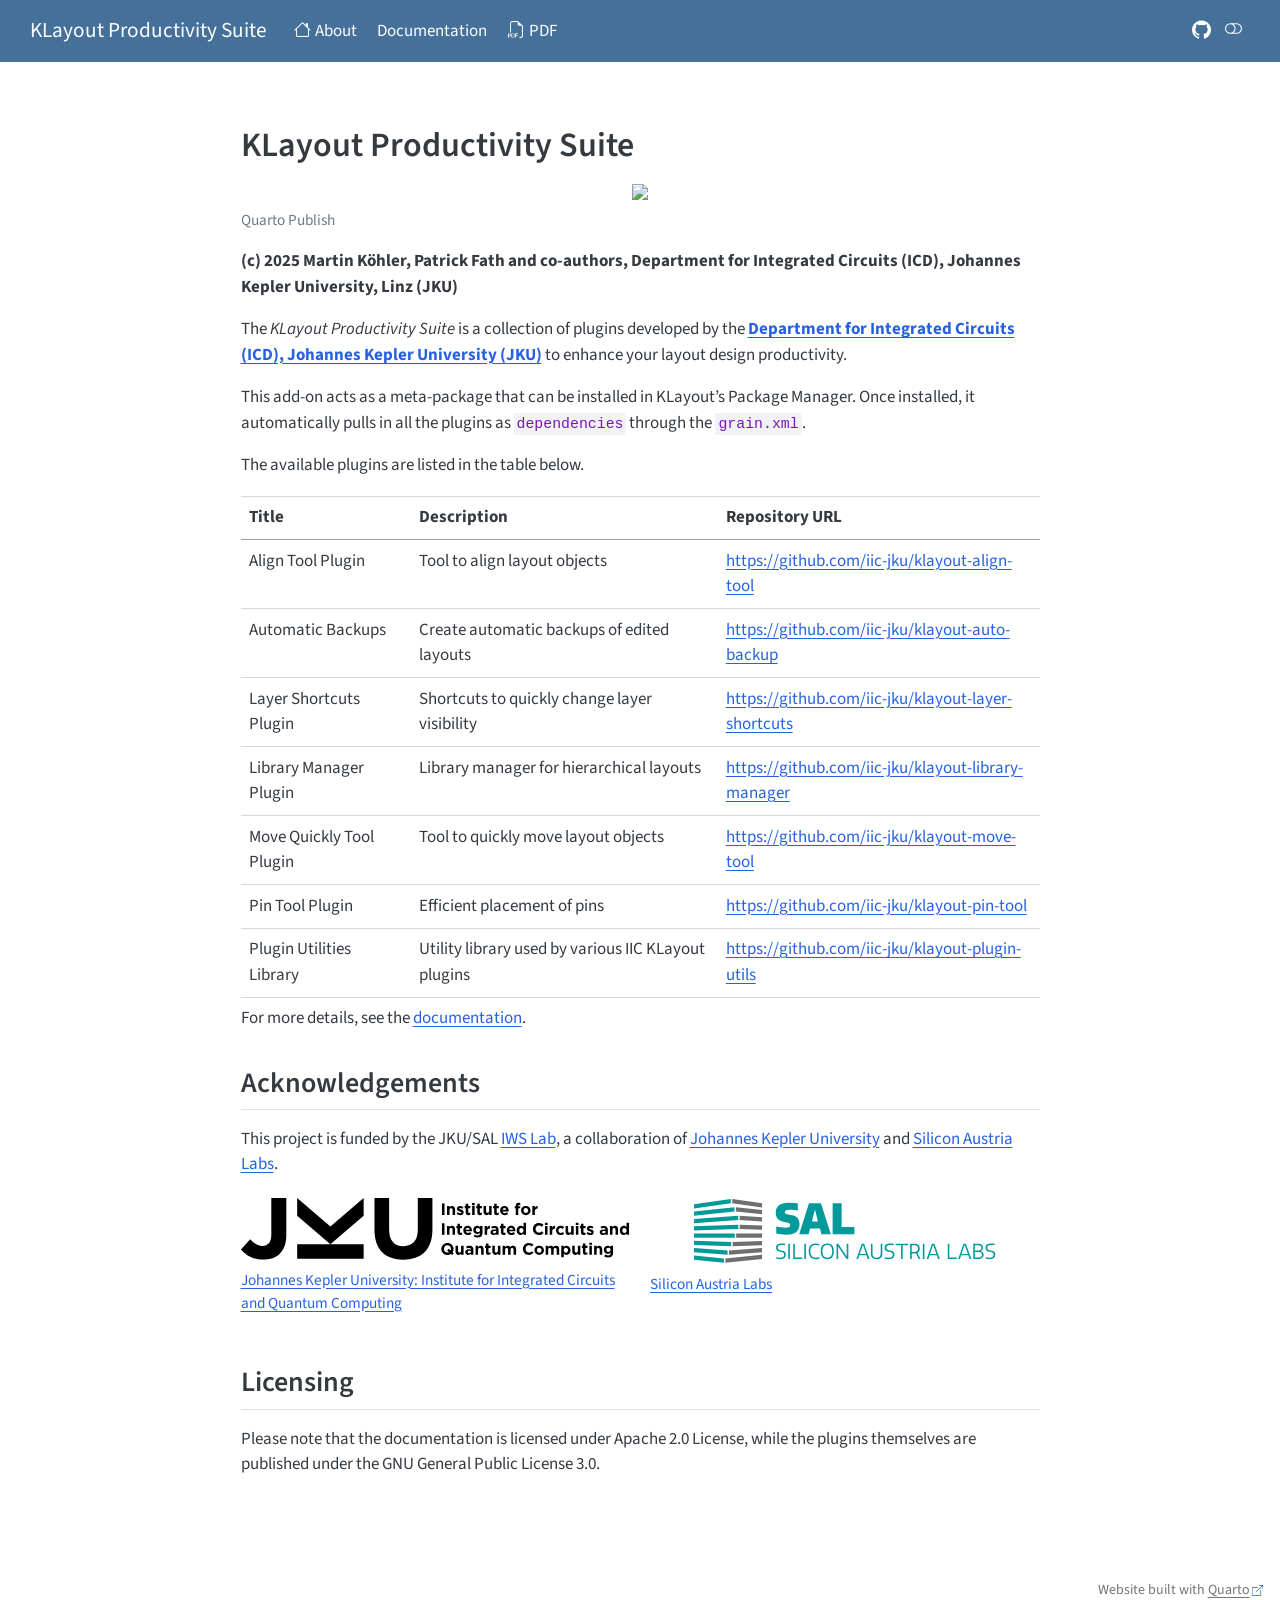
==== index.html @ d4c1cfc0 "Built site for gh-pages" ====
<!DOCTYPE html>
<html xmlns="http://www.w3.org/1999/xhtml" lang="en-US" xml:lang="en-US"><head>

<meta charset="utf-8">
<meta name="generator" content="quarto-1.8.26">

<meta name="viewport" content="width=device-width, initial-scale=1.0, user-scalable=yes">


<title>About – KLayout Productivity Suite</title>
<style>
code{white-space: pre-wrap;}
span.smallcaps{font-variant: small-caps;}
div.columns{display: flex; gap: min(4vw, 1.5em);}
div.column{flex: auto; overflow-x: auto;}
div.hanging-indent{margin-left: 1.5em; text-indent: -1.5em;}
ul.task-list{list-style: none;}
ul.task-list li input[type="checkbox"] {
  width: 0.8em;
  margin: 0 0.8em 0.2em -1em; /* quarto-specific, see https://github.com/quarto-dev/quarto-cli/issues/4556 */ 
  vertical-align: middle;
}
</style>


<script src="site_libs/quarto-nav/quarto-nav.js"></script>
<script src="site_libs/quarto-nav/headroom.min.js"></script>
<script src="site_libs/clipboard/clipboard.min.js"></script>
<script src="site_libs/quarto-search/autocomplete.umd.js"></script>
<script src="site_libs/quarto-search/fuse.min.js"></script>
<script src="site_libs/quarto-search/quarto-search.js"></script>
<meta name="quarto:offset" content="./">
<script src="site_libs/quarto-html/quarto.js" type="module"></script>
<script src="site_libs/quarto-html/tabsets/tabsets.js" type="module"></script>
<script src="site_libs/quarto-html/axe/axe-check.js" type="module"></script>
<script src="site_libs/quarto-html/popper.min.js"></script>
<script src="site_libs/quarto-html/tippy.umd.min.js"></script>
<script src="site_libs/quarto-html/anchor.min.js"></script>
<link href="site_libs/quarto-html/tippy.css" rel="stylesheet">
<link href="site_libs/quarto-html/quarto-syntax-highlighting-587c61ba64f3a5504c4d52d930310e48.css" rel="stylesheet" class="quarto-color-scheme" id="quarto-text-highlighting-styles">
<link href="site_libs/quarto-html/quarto-syntax-highlighting-dark-b758ccaa5987ceb1b75504551e579abf.css" rel="stylesheet" class="quarto-color-scheme quarto-color-alternate" id="quarto-text-highlighting-styles">
<link href="site_libs/quarto-html/quarto-syntax-highlighting-587c61ba64f3a5504c4d52d930310e48.css" rel="stylesheet" class="quarto-color-scheme-extra" id="quarto-text-highlighting-styles">
<script src="site_libs/bootstrap/bootstrap.min.js"></script>
<link href="site_libs/bootstrap/bootstrap-icons.css" rel="stylesheet">
<link href="site_libs/bootstrap/bootstrap-b66d9f3da4d84aca26cc7cc1c94b0445.min.css" rel="stylesheet" append-hash="true" class="quarto-color-scheme" id="quarto-bootstrap" data-mode="light">
<link href="site_libs/bootstrap/bootstrap-dark-d3daa1d1ef55350d6f5c3e6cec97cbbd.min.css" rel="stylesheet" append-hash="true" class="quarto-color-scheme quarto-color-alternate" id="quarto-bootstrap" data-mode="dark">
<link href="site_libs/bootstrap/bootstrap-b66d9f3da4d84aca26cc7cc1c94b0445.min.css" rel="stylesheet" append-hash="true" class="quarto-color-scheme-extra" id="quarto-bootstrap" data-mode="light">
<script id="quarto-search-options" type="application/json">{
  "location": "navbar",
  "copy-button": false,
  "collapse-after": 3,
  "panel-placement": "end",
  "type": "overlay",
  "limit": 50,
  "keyboard-shortcut": [
    "f",
    "/",
    "s"
  ],
  "show-item-context": false,
  "language": {
    "search-no-results-text": "No results",
    "search-matching-documents-text": "matching documents",
    "search-copy-link-title": "Copy link to search",
    "search-hide-matches-text": "Hide additional matches",
    "search-more-match-text": "more match in this document",
    "search-more-matches-text": "more matches in this document",
    "search-clear-button-title": "Clear",
    "search-text-placeholder": "",
    "search-detached-cancel-button-title": "Cancel",
    "search-submit-button-title": "Submit",
    "search-label": "Search"
  }
}</script>


</head>

<body class="nav-fixed fullcontent quarto-light"><script id="quarto-html-before-body" type="application/javascript">
    const toggleBodyColorMode = (bsSheetEl) => {
      const mode = bsSheetEl.getAttribute("data-mode");
      const bodyEl = window.document.querySelector("body");
      if (mode === "dark") {
        bodyEl.classList.add("quarto-dark");
        bodyEl.classList.remove("quarto-light");
      } else {
        bodyEl.classList.add("quarto-light");
        bodyEl.classList.remove("quarto-dark");
      }
    }
    const toggleBodyColorPrimary = () => {
      const bsSheetEl = window.document.querySelector("link#quarto-bootstrap:not([rel=disabled-stylesheet])");
      if (bsSheetEl) {
        toggleBodyColorMode(bsSheetEl);
      }
    }
    const setColorSchemeToggle = (alternate) => {
      const toggles = window.document.querySelectorAll('.quarto-color-scheme-toggle');
      for (let i=0; i < toggles.length; i++) {
        const toggle = toggles[i];
        if (toggle) {
          if (alternate) {
            toggle.classList.add("alternate");
          } else {
            toggle.classList.remove("alternate");
          }
        }
      }
    };
    const toggleColorMode = (alternate) => {
      // Switch the stylesheets
      const primaryStylesheets = window.document.querySelectorAll('link.quarto-color-scheme:not(.quarto-color-alternate)');
      const alternateStylesheets = window.document.querySelectorAll('link.quarto-color-scheme.quarto-color-alternate');
      manageTransitions('#quarto-margin-sidebar .nav-link', false);
      if (alternate) {
        // note: dark is layered on light, we don't disable primary!
        enableStylesheet(alternateStylesheets);
        for (const sheetNode of alternateStylesheets) {
          if (sheetNode.id === "quarto-bootstrap") {
            toggleBodyColorMode(sheetNode);
          }
        }
      } else {
        disableStylesheet(alternateStylesheets);
        enableStylesheet(primaryStylesheets)
        toggleBodyColorPrimary();
      }
      manageTransitions('#quarto-margin-sidebar .nav-link', true);
      // Switch the toggles
      setColorSchemeToggle(alternate)
      // Hack to workaround the fact that safari doesn't
      // properly recolor the scrollbar when toggling (#1455)
      if (navigator.userAgent.indexOf('Safari') > 0 && navigator.userAgent.indexOf('Chrome') == -1) {
        manageTransitions("body", false);
        window.scrollTo(0, 1);
        setTimeout(() => {
          window.scrollTo(0, 0);
          manageTransitions("body", true);
        }, 40);
      }
    }
    const disableStylesheet = (stylesheets) => {
      for (let i=0; i < stylesheets.length; i++) {
        const stylesheet = stylesheets[i];
        stylesheet.rel = 'disabled-stylesheet';
      }
    }
    const enableStylesheet = (stylesheets) => {
      for (let i=0; i < stylesheets.length; i++) {
        const stylesheet = stylesheets[i];
        if(stylesheet.rel !== 'stylesheet') { // for Chrome, which will still FOUC without this check
          stylesheet.rel = 'stylesheet';
        }
      }
    }
    const manageTransitions = (selector, allowTransitions) => {
      const els = window.document.querySelectorAll(selector);
      for (let i=0; i < els.length; i++) {
        const el = els[i];
        if (allowTransitions) {
          el.classList.remove('notransition');
        } else {
          el.classList.add('notransition');
        }
      }
    }
    const isFileUrl = () => {
      return window.location.protocol === 'file:';
    }
    const hasAlternateSentinel = () => {
      let styleSentinel = getColorSchemeSentinel();
      if (styleSentinel !== null) {
        return styleSentinel === "alternate";
      } else {
        return false;
      }
    }
    const setStyleSentinel = (alternate) => {
      const value = alternate ? "alternate" : "default";
      if (!isFileUrl()) {
        window.localStorage.setItem("quarto-color-scheme", value);
      } else {
        localAlternateSentinel = value;
      }
    }
    const getColorSchemeSentinel = () => {
      if (!isFileUrl()) {
        const storageValue = window.localStorage.getItem("quarto-color-scheme");
        return storageValue != null ? storageValue : localAlternateSentinel;
      } else {
        return localAlternateSentinel;
      }
    }
    const toggleGiscusIfUsed = (isAlternate, darkModeDefault) => {
      const baseTheme = document.querySelector('#giscus-base-theme')?.value ?? 'light';
      const alternateTheme = document.querySelector('#giscus-alt-theme')?.value ?? 'dark';
      let newTheme = '';
      if(authorPrefersDark) {
        newTheme = isAlternate ? baseTheme : alternateTheme;
      } else {
        newTheme = isAlternate ? alternateTheme : baseTheme;
      }
      const changeGiscusTheme = () => {
        // From: https://github.com/giscus/giscus/issues/336
        const sendMessage = (message) => {
          const iframe = document.querySelector('iframe.giscus-frame');
          if (!iframe) return;
          iframe.contentWindow.postMessage({ giscus: message }, 'https://giscus.app');
        }
        sendMessage({
          setConfig: {
            theme: newTheme
          }
        });
      }
      const isGiscussLoaded = window.document.querySelector('iframe.giscus-frame') !== null;
      if (isGiscussLoaded) {
        changeGiscusTheme();
      }
    };
    const authorPrefersDark = false;
    const darkModeDefault = authorPrefersDark;
      document.querySelector('link#quarto-text-highlighting-styles.quarto-color-scheme-extra').rel = 'disabled-stylesheet';
      document.querySelector('link#quarto-bootstrap.quarto-color-scheme-extra').rel = 'disabled-stylesheet';
    let localAlternateSentinel = darkModeDefault ? 'alternate' : 'default';
    // Dark / light mode switch
    window.quartoToggleColorScheme = () => {
      // Read the current dark / light value
      let toAlternate = !hasAlternateSentinel();
      toggleColorMode(toAlternate);
      setStyleSentinel(toAlternate);
      toggleGiscusIfUsed(toAlternate, darkModeDefault);
      window.dispatchEvent(new Event('resize'));
    };
    // Switch to dark mode if need be
    if (hasAlternateSentinel()) {
      toggleColorMode(true);
    } else {
      toggleColorMode(false);
    }
  </script>

<div id="quarto-search-results"></div>
  <header id="quarto-header" class="headroom fixed-top">
    <nav class="navbar navbar-expand-lg " data-bs-theme="dark">
      <div class="navbar-container container-fluid">
      <div class="navbar-brand-container mx-auto">
    <a class="navbar-brand" href="./index.html">
    <span class="navbar-title">KLayout Productivity Suite</span>
    </a>
  </div>
            <div id="quarto-search" class="" title="Search"></div>
          <button class="navbar-toggler" type="button" data-bs-toggle="collapse" data-bs-target="#navbarCollapse" aria-controls="navbarCollapse" role="menu" aria-expanded="false" aria-label="Toggle navigation" onclick="if (window.quartoToggleHeadroom) { window.quartoToggleHeadroom(); }">
  <span class="navbar-toggler-icon"></span>
</button>
          <div class="collapse navbar-collapse" id="navbarCollapse">
            <ul class="navbar-nav navbar-nav-scroll me-auto">
  <li class="nav-item">
    <a class="nav-link active" href="./index.html" aria-current="page"> <i class="bi bi-house" role="img">
</i> 
<span class="menu-text">About</span></a>
  </li>  
  <li class="nav-item">
    <a class="nav-link" href="./doc/doc.html"> 
<span class="menu-text">Documentation</span></a>
  </li>  
  <li class="nav-item">
    <a class="nav-link" href="./doc/doc.pdf"> <i class="bi bi-filetype-pdf" role="img">
</i> 
<span class="menu-text">PDF</span></a>
  </li>  
</ul>
            <ul class="navbar-nav navbar-nav-scroll ms-auto">
  <li class="nav-item compact">
    <a class="nav-link" href="https://github.com/iic-jku/klayout-productivity-suite" target="_blank"> <i class="bi bi-github" role="img">
</i> 
<span class="menu-text"></span></a>
  </li>  
</ul>
          </div> <!-- /navcollapse -->
            <div class="quarto-navbar-tools">
  <a href="" class="quarto-color-scheme-toggle quarto-navigation-tool  px-1" onclick="window.quartoToggleColorScheme(); return false;" title="Toggle dark mode"><i class="bi"></i></a>
</div>
      </div> <!-- /container-fluid -->
    </nav>
</header>
<!-- content -->
<div id="quarto-content" class="quarto-container page-columns page-rows-contents page-layout-article page-navbar">
<!-- sidebar -->
<!-- margin-sidebar -->
    
<!-- main -->
<main class="content" id="quarto-document-content"><header id="title-block-header" class="quarto-title-block"></header>





<section id="klayout-productivity-suite" class="level1">
<h1>KLayout Productivity Suite</h1>
<div class="quarto-figure quarto-figure-center">
<figure class="figure">
<p><a href="https://github.com/iic-jku/klayout-productivity-suite/actions/workflows/publish-quarto-github-pages.yml"><img src="https://github.com/iic-jku/klayout-productivity-suite/actions/workflows/publish-quarto-github-pages.yml/badge.svg?branch=main" class="img-fluid figure-img"></a></p>
<figcaption>Quarto Publish</figcaption>
</figure>
</div>
<p><strong>(c) 2025 Martin Köhler, Patrick Fath and co-authors, Department for Integrated Circuits (ICD), Johannes Kepler University, Linz (JKU)</strong></p>
<p>The <em>KLayout Productivity Suite</em> is a collection of plugins developed by the <a href="https://iic.jku.at"><strong>Department for Integrated Circuits (ICD), Johannes Kepler University (JKU)</strong></a> to enhance your layout design productivity.</p>
<p>This add-on acts as a meta-package that can be installed in KLayout’s Package Manager. Once installed, it automatically pulls in all the plugins as <code>dependencies</code> through the <code>grain.xml</code>.</p>
<p>The available plugins are listed in the table below.</p>
<!--
| Title | Description | Repository URL | Issue tracking |
|---|---|---|---|
| Align Tool Plugin | Tool to align layout objects | <https://github.com/iic-jku/klayout-align-tool> | [![GitHub issues](https://img.shields.io/badge/issue_tracking-github-blue.svg)](https://github.com/iic-jku/klayout-align-tool/issues) |
| Automatic Backups | Create automatic backups of edited layouts | <https://github.com/iic-jku/klayout-auto-backup> | [![GitHub issues](https://img.shields.io/badge/issue_tracking-github-blue.svg)](https://github.com/iic-jku/klayout-auto-backup/issues) |
| Layer Shortcuts Plugin | Shortcuts to quickly change layer visibility | <https://github.com/iic-jku/klayout-layer-shortcuts> | [![GitHub issues](https://img.shields.io/badge/issue_tracking-github-blue.svg)](https://github.com/iic-jku/klayout-layer-shortcuts/issues) |
| Library Manager Plugin | Library manager for hierarchical layouts | <https://github.com/iic-jku/klayout-library-manager> | [![GitHub issues](https://img.shields.io/badge/issue_tracking-github-blue.svg)](https://github.com/iic-jku/klayout-library-manager/issues) |
| Move Quickly Tool Plugin | Tool to quickly move layout objects | <https://github.com/iic-jku/klayout-move-tool> | [![GitHub issues](https://img.shields.io/badge/issue_tracking-github-blue.svg)](https://github.com/iic-jku/klayout-move-tool/issues) |
| Pin Tool Plugin | Efficient placement of pins | <https://github.com/iic-jku/klayout-pin-tool> | [![GitHub issues](https://img.shields.io/badge/issue_tracking-github-blue.svg)](https://github.com/iic-jku/klayout-pin-tool/issues) |
| Plugin Utilities Library | Utility library used by various IIC KLayout plugins | <https://github.com/iic-jku/klayout-plugin-utils> | [![GitHub issues](https://img.shields.io/badge/issue_tracking-github-blue.svg)](https://github.com/iic-jku/klayout-plugin-utils/issues) |

-->
<table class="caption-top table">
<thead>
<tr class="header">
<th>Title</th>
<th>Description</th>
<th>Repository URL</th>
</tr>
</thead>
<tbody>
<tr class="odd">
<td>Align Tool Plugin</td>
<td>Tool to align layout objects</td>
<td><a href="https://github.com/iic-jku/klayout-align-tool" class="uri">https://github.com/iic-jku/klayout-align-tool</a></td>
</tr>
<tr class="even">
<td>Automatic Backups</td>
<td>Create automatic backups of edited layouts</td>
<td><a href="https://github.com/iic-jku/klayout-auto-backup" class="uri">https://github.com/iic-jku/klayout-auto-backup</a></td>
</tr>
<tr class="odd">
<td>Layer Shortcuts Plugin</td>
<td>Shortcuts to quickly change layer visibility</td>
<td><a href="https://github.com/iic-jku/klayout-layer-shortcuts" class="uri">https://github.com/iic-jku/klayout-layer-shortcuts</a></td>
</tr>
<tr class="even">
<td>Library Manager Plugin</td>
<td>Library manager for hierarchical layouts</td>
<td><a href="https://github.com/iic-jku/klayout-library-manager" class="uri">https://github.com/iic-jku/klayout-library-manager</a></td>
</tr>
<tr class="odd">
<td>Move Quickly Tool Plugin</td>
<td>Tool to quickly move layout objects</td>
<td><a href="https://github.com/iic-jku/klayout-move-tool" class="uri">https://github.com/iic-jku/klayout-move-tool</a></td>
</tr>
<tr class="even">
<td>Pin Tool Plugin</td>
<td>Efficient placement of pins</td>
<td><a href="https://github.com/iic-jku/klayout-pin-tool" class="uri">https://github.com/iic-jku/klayout-pin-tool</a></td>
</tr>
<tr class="odd">
<td>Plugin Utilities Library</td>
<td>Utility library used by various IIC KLayout plugins</td>
<td><a href="https://github.com/iic-jku/klayout-plugin-utils" class="uri">https://github.com/iic-jku/klayout-plugin-utils</a></td>
</tr>
</tbody>
</table>
<p>For more details, see the <a href="https://iic-jku.github.io/klayout-productivity-suite/doc/doc.html">documentation</a>.</p>
<section id="acknowledgements" class="level2">
<h2 class="anchored" data-anchor-id="acknowledgements">Acknowledgements</h2>
<p>This project is funded by the JKU/SAL <a href="https://research.jku.at/de/projects/jku-lit-sal-intelligent-wireless-systems-lab-iws-lab/">IWS Lab</a>, a collaboration of <a href="https://jku.at">Johannes Kepler University</a> and <a href="https://silicon-austria-labs.com">Silicon Austria Labs</a>.</p>
<div class="quarto-layout-panel" data-layout-ncol="2" data-layout-nrow="1">
<div class="quarto-layout-row">
<div class="quarto-layout-cell" style="flex-basis: 50.0%;justify-content: flex-start;">
<div class="quarto-figure quarto-figure-center">
<figure class="figure">
<p><img src="figures/funding/iic-jku.svg" class="img-fluid figure-img"></p>
<figcaption><a href="https://iic.jku.at">Johannes Kepler University: Institute for Integrated Circuits and Quantum Computing</a></figcaption>
</figure>
</div>
</div>
<div class="quarto-layout-cell" style="flex-basis: 50.0%;justify-content: flex-start;">
<div class="quarto-figure quarto-figure-center">
<figure class="figure">
<p><img src="figures/funding/silicon-austria-labs-logo.svg" class="img-fluid figure-img"></p>
<figcaption><a href="https://silicon-austria-labs.com">Silicon Austria Labs</a></figcaption>
</figure>
</div>
</div>
</div>
</div>
</section>
<section id="licensing" class="level2">
<h2 class="anchored" data-anchor-id="licensing">Licensing</h2>
<p>Please note that the documentation is licensed under Apache 2.0 License, while the plugins themselves are published under the GNU General Public License 3.0.</p>


</section>
</section>

</main> <!-- /main -->
<script id="quarto-html-after-body" type="application/javascript">
  window.document.addEventListener("DOMContentLoaded", function (event) {
    // Ensure there is a toggle, if there isn't float one in the top right
    if (window.document.querySelector('.quarto-color-scheme-toggle') === null) {
      const a = window.document.createElement('a');
      a.classList.add('top-right');
      a.classList.add('quarto-color-scheme-toggle');
      a.href = "";
      a.onclick = function() { try { window.quartoToggleColorScheme(); } catch {} return false; };
      const i = window.document.createElement("i");
      i.classList.add('bi');
      a.appendChild(i);
      window.document.body.appendChild(a);
    }
    setColorSchemeToggle(hasAlternateSentinel())
    const icon = "";
    const anchorJS = new window.AnchorJS();
    anchorJS.options = {
      placement: 'right',
      icon: icon
    };
    anchorJS.add('.anchored');
    const isCodeAnnotation = (el) => {
      for (const clz of el.classList) {
        if (clz.startsWith('code-annotation-')) {                     
          return true;
        }
      }
      return false;
    }
    const onCopySuccess = function(e) {
      // button target
      const button = e.trigger;
      // don't keep focus
      button.blur();
      // flash "checked"
      button.classList.add('code-copy-button-checked');
      var currentTitle = button.getAttribute("title");
      button.setAttribute("title", "Copied!");
      let tooltip;
      if (window.bootstrap) {
        button.setAttribute("data-bs-toggle", "tooltip");
        button.setAttribute("data-bs-placement", "left");
        button.setAttribute("data-bs-title", "Copied!");
        tooltip = new bootstrap.Tooltip(button, 
          { trigger: "manual", 
            customClass: "code-copy-button-tooltip",
            offset: [0, -8]});
        tooltip.show();    
      }
      setTimeout(function() {
        if (tooltip) {
          tooltip.hide();
          button.removeAttribute("data-bs-title");
          button.removeAttribute("data-bs-toggle");
          button.removeAttribute("data-bs-placement");
        }
        button.setAttribute("title", currentTitle);
        button.classList.remove('code-copy-button-checked');
      }, 1000);
      // clear code selection
      e.clearSelection();
    }
    const getTextToCopy = function(trigger) {
      const outerScaffold = trigger.parentElement.cloneNode(true);
      const codeEl = outerScaffold.querySelector('code');
      for (const childEl of codeEl.children) {
        if (isCodeAnnotation(childEl)) {
          childEl.remove();
        }
      }
      return codeEl.innerText;
    }
    const clipboard = new window.ClipboardJS('.code-copy-button:not([data-in-quarto-modal])', {
      text: getTextToCopy
    });
    clipboard.on('success', onCopySuccess);
    if (window.document.getElementById('quarto-embedded-source-code-modal')) {
      const clipboardModal = new window.ClipboardJS('.code-copy-button[data-in-quarto-modal]', {
        text: getTextToCopy,
        container: window.document.getElementById('quarto-embedded-source-code-modal')
      });
      clipboardModal.on('success', onCopySuccess);
    }
      var localhostRegex = new RegExp(/^(?:http|https):\/\/localhost\:?[0-9]*\//);
      var mailtoRegex = new RegExp(/^mailto:/);
        var filterRegex = new RegExp("https:\/\/iic-jku\.github\.io\/klayout-productivity-suite\/");
      var isInternal = (href) => {
          return filterRegex.test(href) || localhostRegex.test(href) || mailtoRegex.test(href);
      }
      // Inspect non-navigation links and adorn them if external
     var links = window.document.querySelectorAll('a[href]:not(.nav-link):not(.navbar-brand):not(.toc-action):not(.sidebar-link):not(.sidebar-item-toggle):not(.pagination-link):not(.no-external):not([aria-hidden]):not(.dropdown-item):not(.quarto-navigation-tool):not(.about-link)');
      for (var i=0; i<links.length; i++) {
        const link = links[i];
        if (!isInternal(link.href)) {
          // undo the damage that might have been done by quarto-nav.js in the case of
          // links that we want to consider external
          if (link.dataset.originalHref !== undefined) {
            link.href = link.dataset.originalHref;
          }
        }
      }
    function tippyHover(el, contentFn, onTriggerFn, onUntriggerFn) {
      const config = {
        allowHTML: true,
        maxWidth: 500,
        delay: 100,
        arrow: false,
        appendTo: function(el) {
            return el.parentElement;
        },
        interactive: true,
        interactiveBorder: 10,
        theme: 'quarto',
        placement: 'bottom-start',
      };
      if (contentFn) {
        config.content = contentFn;
      }
      if (onTriggerFn) {
        config.onTrigger = onTriggerFn;
      }
      if (onUntriggerFn) {
        config.onUntrigger = onUntriggerFn;
      }
      window.tippy(el, config); 
    }
    const noterefs = window.document.querySelectorAll('a[role="doc-noteref"]');
    for (var i=0; i<noterefs.length; i++) {
      const ref = noterefs[i];
      tippyHover(ref, function() {
        // use id or data attribute instead here
        let href = ref.getAttribute('data-footnote-href') || ref.getAttribute('href');
        try { href = new URL(href).hash; } catch {}
        const id = href.replace(/^#\/?/, "");
        const note = window.document.getElementById(id);
        if (note) {
          return note.innerHTML;
        } else {
          return "";
        }
      });
    }
    const xrefs = window.document.querySelectorAll('a.quarto-xref');
    const processXRef = (id, note) => {
      // Strip column container classes
      const stripColumnClz = (el) => {
        el.classList.remove("page-full", "page-columns");
        if (el.children) {
          for (const child of el.children) {
            stripColumnClz(child);
          }
        }
      }
      stripColumnClz(note)
      if (id === null || id.startsWith('sec-')) {
        // Special case sections, only their first couple elements
        const container = document.createElement("div");
        if (note.children && note.children.length > 2) {
          container.appendChild(note.children[0].cloneNode(true));
          for (let i = 1; i < note.children.length; i++) {
            const child = note.children[i];
            if (child.tagName === "P" && child.innerText === "") {
              continue;
            } else {
              container.appendChild(child.cloneNode(true));
              break;
            }
          }
          if (window.Quarto?.typesetMath) {
            window.Quarto.typesetMath(container);
          }
          return container.innerHTML
        } else {
          if (window.Quarto?.typesetMath) {
            window.Quarto.typesetMath(note);
          }
          return note.innerHTML;
        }
      } else {
        // Remove any anchor links if they are present
        const anchorLink = note.querySelector('a.anchorjs-link');
        if (anchorLink) {
          anchorLink.remove();
        }
        if (window.Quarto?.typesetMath) {
          window.Quarto.typesetMath(note);
        }
        if (note.classList.contains("callout")) {
          return note.outerHTML;
        } else {
          return note.innerHTML;
        }
      }
    }
    for (var i=0; i<xrefs.length; i++) {
      const xref = xrefs[i];
      tippyHover(xref, undefined, function(instance) {
        instance.disable();
        let url = xref.getAttribute('href');
        let hash = undefined; 
        if (url.startsWith('#')) {
          hash = url;
        } else {
          try { hash = new URL(url).hash; } catch {}
        }
        if (hash) {
          const id = hash.replace(/^#\/?/, "");
          const note = window.document.getElementById(id);
          if (note !== null) {
            try {
              const html = processXRef(id, note.cloneNode(true));
              instance.setContent(html);
            } finally {
              instance.enable();
              instance.show();
            }
          } else {
            // See if we can fetch this
            fetch(url.split('#')[0])
            .then(res => res.text())
            .then(html => {
              const parser = new DOMParser();
              const htmlDoc = parser.parseFromString(html, "text/html");
              const note = htmlDoc.getElementById(id);
              if (note !== null) {
                const html = processXRef(id, note);
                instance.setContent(html);
              } 
            }).finally(() => {
              instance.enable();
              instance.show();
            });
          }
        } else {
          // See if we can fetch a full url (with no hash to target)
          // This is a special case and we should probably do some content thinning / targeting
          fetch(url)
          .then(res => res.text())
          .then(html => {
            const parser = new DOMParser();
            const htmlDoc = parser.parseFromString(html, "text/html");
            const note = htmlDoc.querySelector('main.content');
            if (note !== null) {
              // This should only happen for chapter cross references
              // (since there is no id in the URL)
              // remove the first header
              if (note.children.length > 0 && note.children[0].tagName === "HEADER") {
                note.children[0].remove();
              }
              const html = processXRef(null, note);
              instance.setContent(html);
            } 
          }).finally(() => {
            instance.enable();
            instance.show();
          });
        }
      }, function(instance) {
      });
    }
        let selectedAnnoteEl;
        const selectorForAnnotation = ( cell, annotation) => {
          let cellAttr = 'data-code-cell="' + cell + '"';
          let lineAttr = 'data-code-annotation="' +  annotation + '"';
          const selector = 'span[' + cellAttr + '][' + lineAttr + ']';
          return selector;
        }
        const selectCodeLines = (annoteEl) => {
          const doc = window.document;
          const targetCell = annoteEl.getAttribute("data-target-cell");
          const targetAnnotation = annoteEl.getAttribute("data-target-annotation");
          const annoteSpan = window.document.querySelector(selectorForAnnotation(targetCell, targetAnnotation));
          const lines = annoteSpan.getAttribute("data-code-lines").split(",");
          const lineIds = lines.map((line) => {
            return targetCell + "-" + line;
          })
          let top = null;
          let height = null;
          let parent = null;
          if (lineIds.length > 0) {
              //compute the position of the single el (top and bottom and make a div)
              const el = window.document.getElementById(lineIds[0]);
              top = el.offsetTop;
              height = el.offsetHeight;
              parent = el.parentElement.parentElement;
            if (lineIds.length > 1) {
              const lastEl = window.document.getElementById(lineIds[lineIds.length - 1]);
              const bottom = lastEl.offsetTop + lastEl.offsetHeight;
              height = bottom - top;
            }
            if (top !== null && height !== null && parent !== null) {
              // cook up a div (if necessary) and position it 
              let div = window.document.getElementById("code-annotation-line-highlight");
              if (div === null) {
                div = window.document.createElement("div");
                div.setAttribute("id", "code-annotation-line-highlight");
                div.style.position = 'absolute';
                parent.appendChild(div);
              }
              div.style.top = top - 2 + "px";
              div.style.height = height + 4 + "px";
              div.style.left = 0;
              let gutterDiv = window.document.getElementById("code-annotation-line-highlight-gutter");
              if (gutterDiv === null) {
                gutterDiv = window.document.createElement("div");
                gutterDiv.setAttribute("id", "code-annotation-line-highlight-gutter");
                gutterDiv.style.position = 'absolute';
                const codeCell = window.document.getElementById(targetCell);
                const gutter = codeCell.querySelector('.code-annotation-gutter');
                gutter.appendChild(gutterDiv);
              }
              gutterDiv.style.top = top - 2 + "px";
              gutterDiv.style.height = height + 4 + "px";
            }
            selectedAnnoteEl = annoteEl;
          }
        };
        const unselectCodeLines = () => {
          const elementsIds = ["code-annotation-line-highlight", "code-annotation-line-highlight-gutter"];
          elementsIds.forEach((elId) => {
            const div = window.document.getElementById(elId);
            if (div) {
              div.remove();
            }
          });
          selectedAnnoteEl = undefined;
        };
          // Handle positioning of the toggle
      window.addEventListener(
        "resize",
        throttle(() => {
          elRect = undefined;
          if (selectedAnnoteEl) {
            selectCodeLines(selectedAnnoteEl);
          }
        }, 10)
      );
      function throttle(fn, ms) {
      let throttle = false;
      let timer;
        return (...args) => {
          if(!throttle) { // first call gets through
              fn.apply(this, args);
              throttle = true;
          } else { // all the others get throttled
              if(timer) clearTimeout(timer); // cancel #2
              timer = setTimeout(() => {
                fn.apply(this, args);
                timer = throttle = false;
              }, ms);
          }
        };
      }
        // Attach click handler to the DT
        const annoteDls = window.document.querySelectorAll('dt[data-target-cell]');
        for (const annoteDlNode of annoteDls) {
          annoteDlNode.addEventListener('click', (event) => {
            const clickedEl = event.target;
            if (clickedEl !== selectedAnnoteEl) {
              unselectCodeLines();
              const activeEl = window.document.querySelector('dt[data-target-cell].code-annotation-active');
              if (activeEl) {
                activeEl.classList.remove('code-annotation-active');
              }
              selectCodeLines(clickedEl);
              clickedEl.classList.add('code-annotation-active');
            } else {
              // Unselect the line
              unselectCodeLines();
              clickedEl.classList.remove('code-annotation-active');
            }
          });
        }
    const findCites = (el) => {
      const parentEl = el.parentElement;
      if (parentEl) {
        const cites = parentEl.dataset.cites;
        if (cites) {
          return {
            el,
            cites: cites.split(' ')
          };
        } else {
          return findCites(el.parentElement)
        }
      } else {
        return undefined;
      }
    };
    var bibliorefs = window.document.querySelectorAll('a[role="doc-biblioref"]');
    for (var i=0; i<bibliorefs.length; i++) {
      const ref = bibliorefs[i];
      const citeInfo = findCites(ref);
      if (citeInfo) {
        tippyHover(citeInfo.el, function() {
          var popup = window.document.createElement('div');
          citeInfo.cites.forEach(function(cite) {
            var citeDiv = window.document.createElement('div');
            citeDiv.classList.add('hanging-indent');
            citeDiv.classList.add('csl-entry');
            var biblioDiv = window.document.getElementById('ref-' + cite);
            if (biblioDiv) {
              citeDiv.innerHTML = biblioDiv.innerHTML;
            }
            popup.appendChild(citeDiv);
          });
          return popup.innerHTML;
        });
      }
    }
  });
  </script>
</div> <!-- /content -->
<footer class="footer">
  <div class="nav-footer">
    <div class="nav-footer-left">
      &nbsp;
    </div>   
    <div class="nav-footer-center">
      &nbsp;
    </div>
    <div class="nav-footer-right">
<p>Website built with <a href="https://quarto.org/" class="external" target="_blank">Quarto</a> <br> <a href="https://github.com/iic-jku/klayout-productivity-suite" class="external" target="_blank">Code source</a></p>
</div>
  </div>
</footer>




</body></html>
---- site_libs/quarto-html/tippy.css ----
.tippy-box[data-animation=fade][data-state=hidden]{opacity:0}[data-tippy-root]{max-width:calc(100vw - 10px)}.tippy-box{position:relative;background-color:#333;color:#fff;border-radius:4px;font-size:14px;line-height:1.4;white-space:normal;outline:0;transition-property:transform,visibility,opacity}.tippy-box[data-placement^=top]>.tippy-arrow{bottom:0}.tippy-box[data-placement^=top]>.tippy-arrow:before{bottom:-7px;left:0;border-width:8px 8px 0;border-top-color:initial;transform-origin:center top}.tippy-box[data-placement^=bottom]>.tippy-arrow{top:0}.tippy-box[data-placement^=bottom]>.tippy-arrow:before{top:-7px;left:0;border-width:0 8px 8px;border-bottom-color:initial;transform-origin:center bottom}.tippy-box[data-placement^=left]>.tippy-arrow{right:0}.tippy-box[data-placement^=left]>.tippy-arrow:before{border-width:8px 0 8px 8px;border-left-color:initial;right:-7px;transform-origin:center left}.tippy-box[data-placement^=right]>.tippy-arrow{left:0}.tippy-box[data-placement^=right]>.tippy-arrow:before{left:-7px;border-width:8px 8px 8px 0;border-right-color:initial;transform-origin:center right}.tippy-box[data-inertia][data-state=visible]{transition-timing-function:cubic-bezier(.54,1.5,.38,1.11)}.tippy-arrow{width:16px;height:16px;color:#333}.tippy-arrow:before{content:"";position:absolute;border-color:transparent;border-style:solid}.tippy-content{position:relative;padding:5px 9px;z-index:1}
---- site_libs/quarto-html/quarto-syntax-highlighting-587c61ba64f3a5504c4d52d930310e48.css ----
/* quarto syntax highlight colors */
:root {
  --quarto-hl-ot-color: #003B4F;
  --quarto-hl-at-color: #657422;
  --quarto-hl-ss-color: #20794D;
  --quarto-hl-an-color: #5E5E5E;
  --quarto-hl-fu-color: #4758AB;
  --quarto-hl-st-color: #20794D;
  --quarto-hl-cf-color: #003B4F;
  --quarto-hl-op-color: #5E5E5E;
  --quarto-hl-er-color: #AD0000;
  --quarto-hl-bn-color: #AD0000;
  --quarto-hl-al-color: #AD0000;
  --quarto-hl-va-color: #111111;
  --quarto-hl-bu-color: inherit;
  --quarto-hl-ex-color: inherit;
  --quarto-hl-pp-color: #AD0000;
  --quarto-hl-in-color: #5E5E5E;
  --quarto-hl-vs-color: #20794D;
  --quarto-hl-wa-color: #5E5E5E;
  --quarto-hl-do-color: #5E5E5E;
  --quarto-hl-im-color: #00769E;
  --quarto-hl-ch-color: #20794D;
  --quarto-hl-dt-color: #AD0000;
  --quarto-hl-fl-color: #AD0000;
  --quarto-hl-co-color: #5E5E5E;
  --quarto-hl-cv-color: #5E5E5E;
  --quarto-hl-cn-color: #8f5902;
  --quarto-hl-sc-color: #5E5E5E;
  --quarto-hl-dv-color: #AD0000;
  --quarto-hl-kw-color: #003B4F;
}

/* other quarto variables */
:root {
  --quarto-font-monospace: SFMono-Regular, Menlo, Monaco, Consolas, "Liberation Mono", "Courier New", monospace;
}

/* syntax highlight based on Pandoc's rules */
pre > code.sourceCode > span {
  color: #003B4F;
}

code.sourceCode > span {
  color: #003B4F;
}

div.sourceCode,
div.sourceCode pre.sourceCode {
  color: #003B4F;
}

/* Normal */
code span {
  color: #003B4F;
}

/* Alert */
code span.al {
  color: #AD0000;
  font-style: inherit;
}

/* Annotation */
code span.an {
  color: #5E5E5E;
  font-style: inherit;
}

/* Attribute */
code span.at {
  color: #657422;
  font-style: inherit;
}

/* BaseN */
code span.bn {
  color: #AD0000;
  font-style: inherit;
}

/* BuiltIn */
code span.bu {
  font-style: inherit;
}

/* ControlFlow */
code span.cf {
  color: #003B4F;
  font-weight: bold;
  font-style: inherit;
}

/* Char */
code span.ch {
  color: #20794D;
  font-style: inherit;
}

/* Constant */
code span.cn {
  color: #8f5902;
  font-style: inherit;
}

/* Comment */
code span.co {
  color: #5E5E5E;
  font-style: inherit;
}

/* CommentVar */
code span.cv {
  color: #5E5E5E;
  font-style: italic;
}

/* Documentation */
code span.do {
  color: #5E5E5E;
  font-style: italic;
}

/* DataType */
code span.dt {
  color: #AD0000;
  font-style: inherit;
}

/* DecVal */
code span.dv {
  color: #AD0000;
  font-style: inherit;
}

/* Error */
code span.er {
  color: #AD0000;
  font-style: inherit;
}

/* Extension */
code span.ex {
  font-style: inherit;
}

/* Float */
code span.fl {
  color: #AD0000;
  font-style: inherit;
}

/* Function */
code span.fu {
  color: #4758AB;
  font-style: inherit;
}

/* Import */
code span.im {
  color: #00769E;
  font-style: inherit;
}

/* Information */
code span.in {
  color: #5E5E5E;
  font-style: inherit;
}

/* Keyword */
code span.kw {
  color: #003B4F;
  font-weight: bold;
  font-style: inherit;
}

/* Operator */
code span.op {
  color: #5E5E5E;
  font-style: inherit;
}

/* Other */
code span.ot {
  color: #003B4F;
  font-style: inherit;
}

/* Preprocessor */
code span.pp {
  color: #AD0000;
  font-style: inherit;
}

/* SpecialChar */
code span.sc {
  color: #5E5E5E;
  font-style: inherit;
}

/* SpecialString */
code span.ss {
  color: #20794D;
  font-style: inherit;
}

/* String */
code span.st {
  color: #20794D;
  font-style: inherit;
}

/* Variable */
code span.va {
  color: #111111;
  font-style: inherit;
}

/* VerbatimString */
code span.vs {
  color: #20794D;
  font-style: inherit;
}

/* Warning */
code span.wa {
  color: #5E5E5E;
  font-style: italic;
}

.prevent-inlining {
  content: "</";
}

/*# sourceMappingURL=2dce1cc6c82594539e1579de68416b47.css.map */
---- site_libs/quarto-html/quarto-syntax-highlighting-dark-b758ccaa5987ceb1b75504551e579abf.css ----
/* quarto syntax highlight colors */
:root {
  --quarto-hl-al-color: #f07178;
  --quarto-hl-an-color: #d4d0ab;
  --quarto-hl-at-color: #00e0e0;
  --quarto-hl-bn-color: #d4d0ab;
  --quarto-hl-bu-color: #abe338;
  --quarto-hl-ch-color: #abe338;
  --quarto-hl-co-color: #f8f8f2;
  --quarto-hl-cv-color: #ffd700;
  --quarto-hl-cn-color: #ffd700;
  --quarto-hl-cf-color: #ffa07a;
  --quarto-hl-dt-color: #ffa07a;
  --quarto-hl-dv-color: #d4d0ab;
  --quarto-hl-do-color: #f8f8f2;
  --quarto-hl-er-color: #f07178;
  --quarto-hl-ex-color: #00e0e0;
  --quarto-hl-fl-color: #d4d0ab;
  --quarto-hl-fu-color: #ffa07a;
  --quarto-hl-im-color: #abe338;
  --quarto-hl-in-color: #d4d0ab;
  --quarto-hl-kw-color: #ffa07a;
  --quarto-hl-op-color: #ffa07a;
  --quarto-hl-ot-color: #00e0e0;
  --quarto-hl-pp-color: #dcc6e0;
  --quarto-hl-re-color: #00e0e0;
  --quarto-hl-sc-color: #abe338;
  --quarto-hl-ss-color: #abe338;
  --quarto-hl-st-color: #abe338;
  --quarto-hl-va-color: #00e0e0;
  --quarto-hl-vs-color: #abe338;
  --quarto-hl-wa-color: #dcc6e0;
}

/* other quarto variables */
:root {
  --quarto-font-monospace: SFMono-Regular, Menlo, Monaco, Consolas, "Liberation Mono", "Courier New", monospace;
}

/* syntax highlight based on Pandoc's rules */
pre > code.sourceCode > span {
  color: #f8f8f2;
}

code.sourceCode > span {
  color: #f8f8f2;
}

div.sourceCode,
div.sourceCode pre.sourceCode {
  color: #f8f8f2;
}

/* Normal */
code span {
  color: #f8f8f2;
}

/* Alert */
code span.al {
  color: #f07178;
}

/* Annotation */
code span.an {
  color: #d4d0ab;
}

/* Attribute */
code span.at {
  color: #00e0e0;
}

/* BaseN */
code span.bn {
  color: #d4d0ab;
}

/* BuiltIn */
code span.bu {
  color: #abe338;
}

/* ControlFlow */
code span.cf {
  font-weight: bold;
  color: #ffa07a;
}

/* Char */
code span.ch {
  color: #abe338;
}

/* Constant */
code span.cn {
  color: #ffd700;
}

/* Comment */
code span.co {
  font-style: italic;
  color: #f8f8f2;
}

/* CommentVar */
code span.cv {
  color: #ffd700;
}

/* Documentation */
code span.do {
  color: #f8f8f2;
}

/* DataType */
code span.dt {
  color: #ffa07a;
}

/* DecVal */
code span.dv {
  color: #d4d0ab;
}

/* Error */
code span.er {
  color: #f07178;
  text-decoration: underline;
}

/* Extension */
code span.ex {
  font-weight: bold;
  color: #00e0e0;
}

/* Float */
code span.fl {
  color: #d4d0ab;
}

/* Function */
code span.fu {
  color: #ffa07a;
}

/* Import */
code span.im {
  color: #abe338;
}

/* Information */
code span.in {
  color: #d4d0ab;
}

/* Keyword */
code span.kw {
  font-weight: bold;
  color: #ffa07a;
}

/* Operator */
code span.op {
  color: #ffa07a;
}

/* Other */
code span.ot {
  color: #00e0e0;
}

/* Preprocessor */
code span.pp {
  color: #dcc6e0;
}

/* RegionMarker */
code span.re {
  background-color: #f8f8f2;
  color: #00e0e0;
}

/* SpecialChar */
code span.sc {
  color: #abe338;
}

/* SpecialString */
code span.ss {
  color: #abe338;
}

/* String */
code span.st {
  color: #abe338;
}

/* Variable */
code span.va {
  color: #00e0e0;
}

/* VerbatimString */
code span.vs {
  color: #abe338;
}

/* Warning */
code span.wa {
  color: #dcc6e0;
}

.prevent-inlining {
  content: "</";
}

/*# sourceMappingURL=6c091f0476edacc1e88d089996040f32.css.map */
---- site_libs/quarto-html/quarto-syntax-highlighting-587c61ba64f3a5504c4d52d930310e48.css ----
/* quarto syntax highlight colors */
:root {
  --quarto-hl-ot-color: #003B4F;
  --quarto-hl-at-color: #657422;
  --quarto-hl-ss-color: #20794D;
  --quarto-hl-an-color: #5E5E5E;
  --quarto-hl-fu-color: #4758AB;
  --quarto-hl-st-color: #20794D;
  --quarto-hl-cf-color: #003B4F;
  --quarto-hl-op-color: #5E5E5E;
  --quarto-hl-er-color: #AD0000;
  --quarto-hl-bn-color: #AD0000;
  --quarto-hl-al-color: #AD0000;
  --quarto-hl-va-color: #111111;
  --quarto-hl-bu-color: inherit;
  --quarto-hl-ex-color: inherit;
  --quarto-hl-pp-color: #AD0000;
  --quarto-hl-in-color: #5E5E5E;
  --quarto-hl-vs-color: #20794D;
  --quarto-hl-wa-color: #5E5E5E;
  --quarto-hl-do-color: #5E5E5E;
  --quarto-hl-im-color: #00769E;
  --quarto-hl-ch-color: #20794D;
  --quarto-hl-dt-color: #AD0000;
  --quarto-hl-fl-color: #AD0000;
  --quarto-hl-co-color: #5E5E5E;
  --quarto-hl-cv-color: #5E5E5E;
  --quarto-hl-cn-color: #8f5902;
  --quarto-hl-sc-color: #5E5E5E;
  --quarto-hl-dv-color: #AD0000;
  --quarto-hl-kw-color: #003B4F;
}

/* other quarto variables */
:root {
  --quarto-font-monospace: SFMono-Regular, Menlo, Monaco, Consolas, "Liberation Mono", "Courier New", monospace;
}

/* syntax highlight based on Pandoc's rules */
pre > code.sourceCode > span {
  color: #003B4F;
}

code.sourceCode > span {
  color: #003B4F;
}

div.sourceCode,
div.sourceCode pre.sourceCode {
  color: #003B4F;
}

/* Normal */
code span {
  color: #003B4F;
}

/* Alert */
code span.al {
  color: #AD0000;
  font-style: inherit;
}

/* Annotation */
code span.an {
  color: #5E5E5E;
  font-style: inherit;
}

/* Attribute */
code span.at {
  color: #657422;
  font-style: inherit;
}

/* BaseN */
code span.bn {
  color: #AD0000;
  font-style: inherit;
}

/* BuiltIn */
code span.bu {
  font-style: inherit;
}

/* ControlFlow */
code span.cf {
  color: #003B4F;
  font-weight: bold;
  font-style: inherit;
}

/* Char */
code span.ch {
  color: #20794D;
  font-style: inherit;
}

/* Constant */
code span.cn {
  color: #8f5902;
  font-style: inherit;
}

/* Comment */
code span.co {
  color: #5E5E5E;
  font-style: inherit;
}

/* CommentVar */
code span.cv {
  color: #5E5E5E;
  font-style: italic;
}

/* Documentation */
code span.do {
  color: #5E5E5E;
  font-style: italic;
}

/* DataType */
code span.dt {
  color: #AD0000;
  font-style: inherit;
}

/* DecVal */
code span.dv {
  color: #AD0000;
  font-style: inherit;
}

/* Error */
code span.er {
  color: #AD0000;
  font-style: inherit;
}

/* Extension */
code span.ex {
  font-style: inherit;
}

/* Float */
code span.fl {
  color: #AD0000;
  font-style: inherit;
}

/* Function */
code span.fu {
  color: #4758AB;
  font-style: inherit;
}

/* Import */
code span.im {
  color: #00769E;
  font-style: inherit;
}

/* Information */
code span.in {
  color: #5E5E5E;
  font-style: inherit;
}

/* Keyword */
code span.kw {
  color: #003B4F;
  font-weight: bold;
  font-style: inherit;
}

/* Operator */
code span.op {
  color: #5E5E5E;
  font-style: inherit;
}

/* Other */
code span.ot {
  color: #003B4F;
  font-style: inherit;
}

/* Preprocessor */
code span.pp {
  color: #AD0000;
  font-style: inherit;
}

/* SpecialChar */
code span.sc {
  color: #5E5E5E;
  font-style: inherit;
}

/* SpecialString */
code span.ss {
  color: #20794D;
  font-style: inherit;
}

/* String */
code span.st {
  color: #20794D;
  font-style: inherit;
}

/* Variable */
code span.va {
  color: #111111;
  font-style: inherit;
}

/* VerbatimString */
code span.vs {
  color: #20794D;
  font-style: inherit;
}

/* Warning */
code span.wa {
  color: #5E5E5E;
  font-style: italic;
}

.prevent-inlining {
  content: "</";
}

/*# sourceMappingURL=2dce1cc6c82594539e1579de68416b47.css.map */
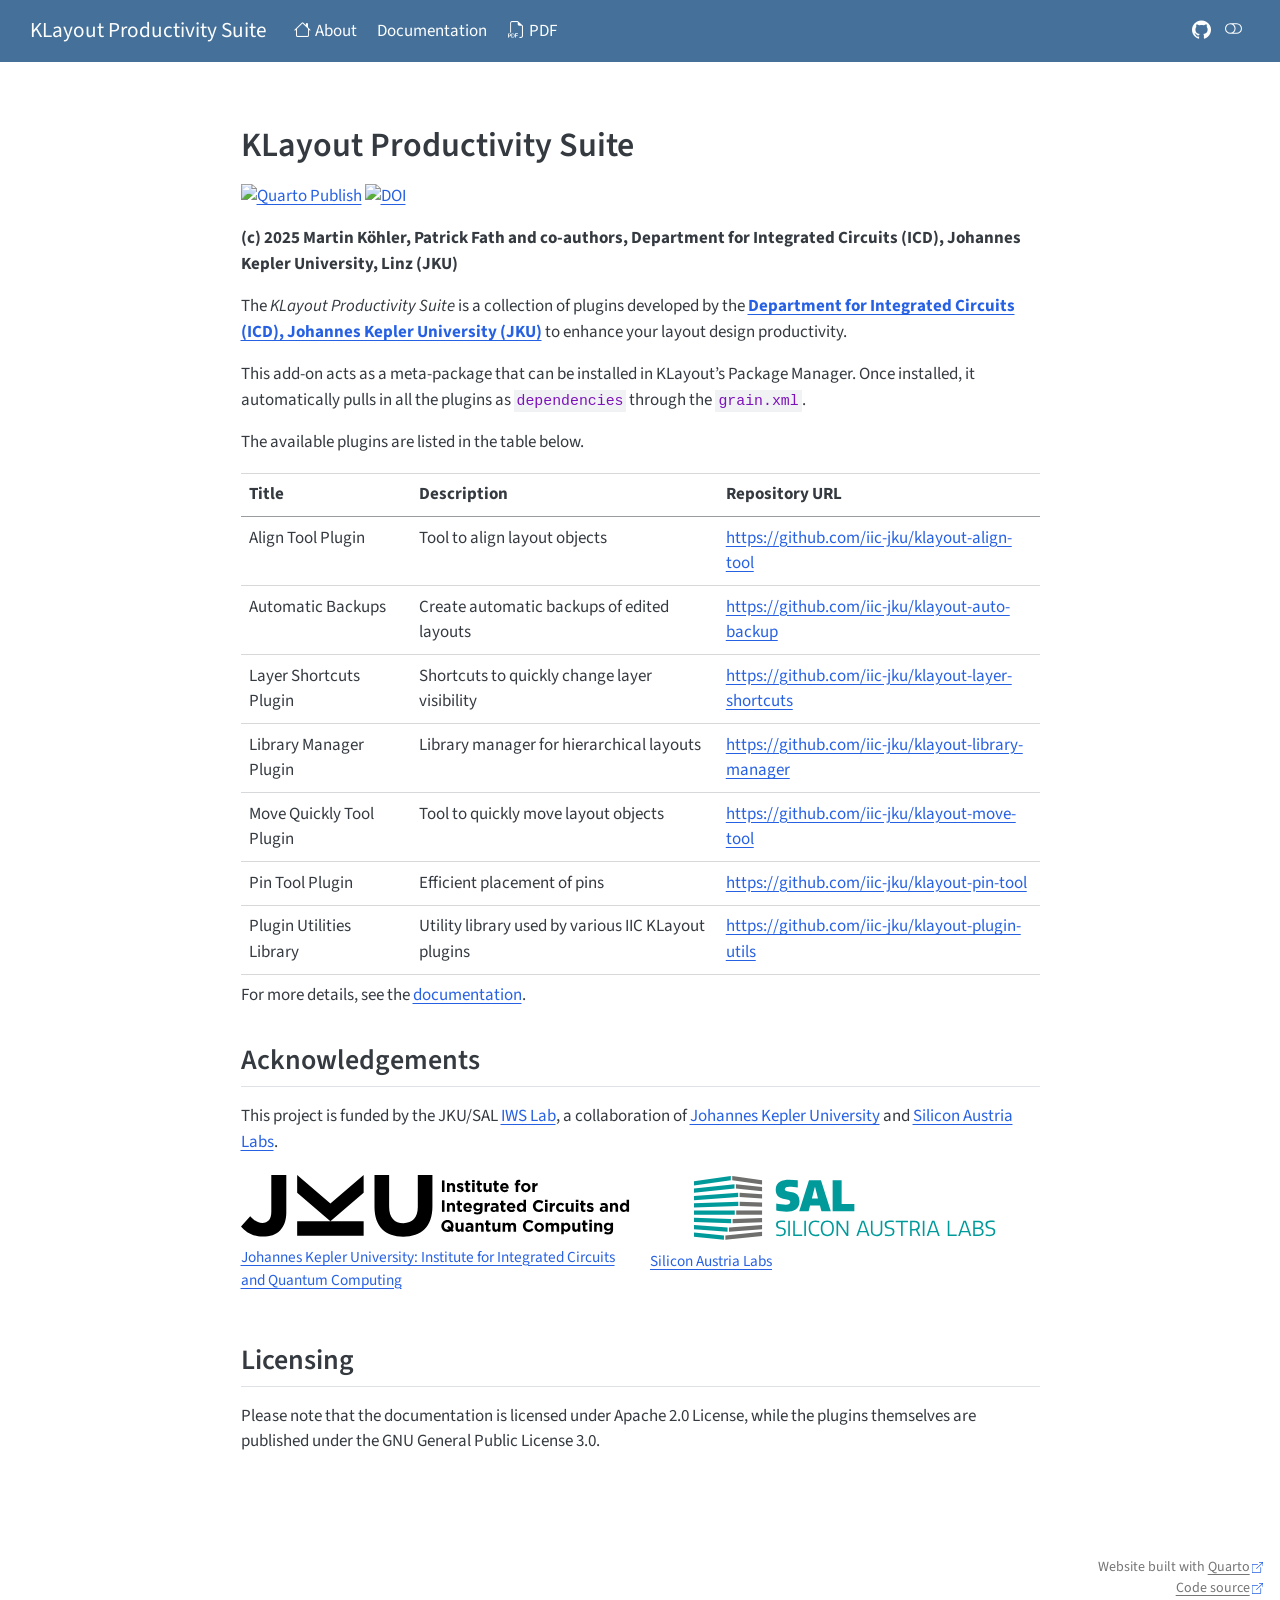
==== commit 7c2f6d5a: "Built site for gh-pages" ====
--- a/index.html
+++ b/index.html
@@ -298,12 +298,7 @@
 
 <section id="klayout-productivity-suite" class="level1">
 <h1>KLayout Productivity Suite</h1>
-<div class="quarto-figure quarto-figure-center">
-<figure class="figure">
-<p><a href="https://github.com/iic-jku/klayout-productivity-suite/actions/workflows/publish-quarto-github-pages.yml"><img src="https://github.com/iic-jku/klayout-productivity-suite/actions/workflows/publish-quarto-github-pages.yml/badge.svg?branch=main" class="img-fluid figure-img"></a></p>
-<figcaption>Quarto Publish</figcaption>
-</figure>
-</div>
+<p><a href="https://github.com/iic-jku/klayout-productivity-suite/actions/workflows/publish-quarto-github-pages.yml"><img src="https://github.com/iic-jku/klayout-productivity-suite/actions/workflows/publish-quarto-github-pages.yml/badge.svg?branch=main" class="img-fluid" alt="Quarto Publish"></a> <a href="https://doi.org/10.5281/zenodo.17822159"><img src="https://zenodo.org/badge/DOI/10.5281/zenodo.17822159.svg" class="img-fluid" alt="DOI"></a></p>
 <p><strong>(c) 2025 Martin Köhler, Patrick Fath and co-authors, Department for Integrated Circuits (ICD), Johannes Kepler University, Linz (JKU)</strong></p>
 <p>The <em>KLayout Productivity Suite</em> is a collection of plugins developed by the <a href="https://iic.jku.at"><strong>Department for Integrated Circuits (ICD), Johannes Kepler University (JKU)</strong></a> to enhance your layout design productivity.</p>
 <p>This add-on acts as a meta-package that can be installed in KLayout’s Package Manager. Once installed, it automatically pulls in all the plugins as <code>dependencies</code> through the <code>grain.xml</code>.</p>
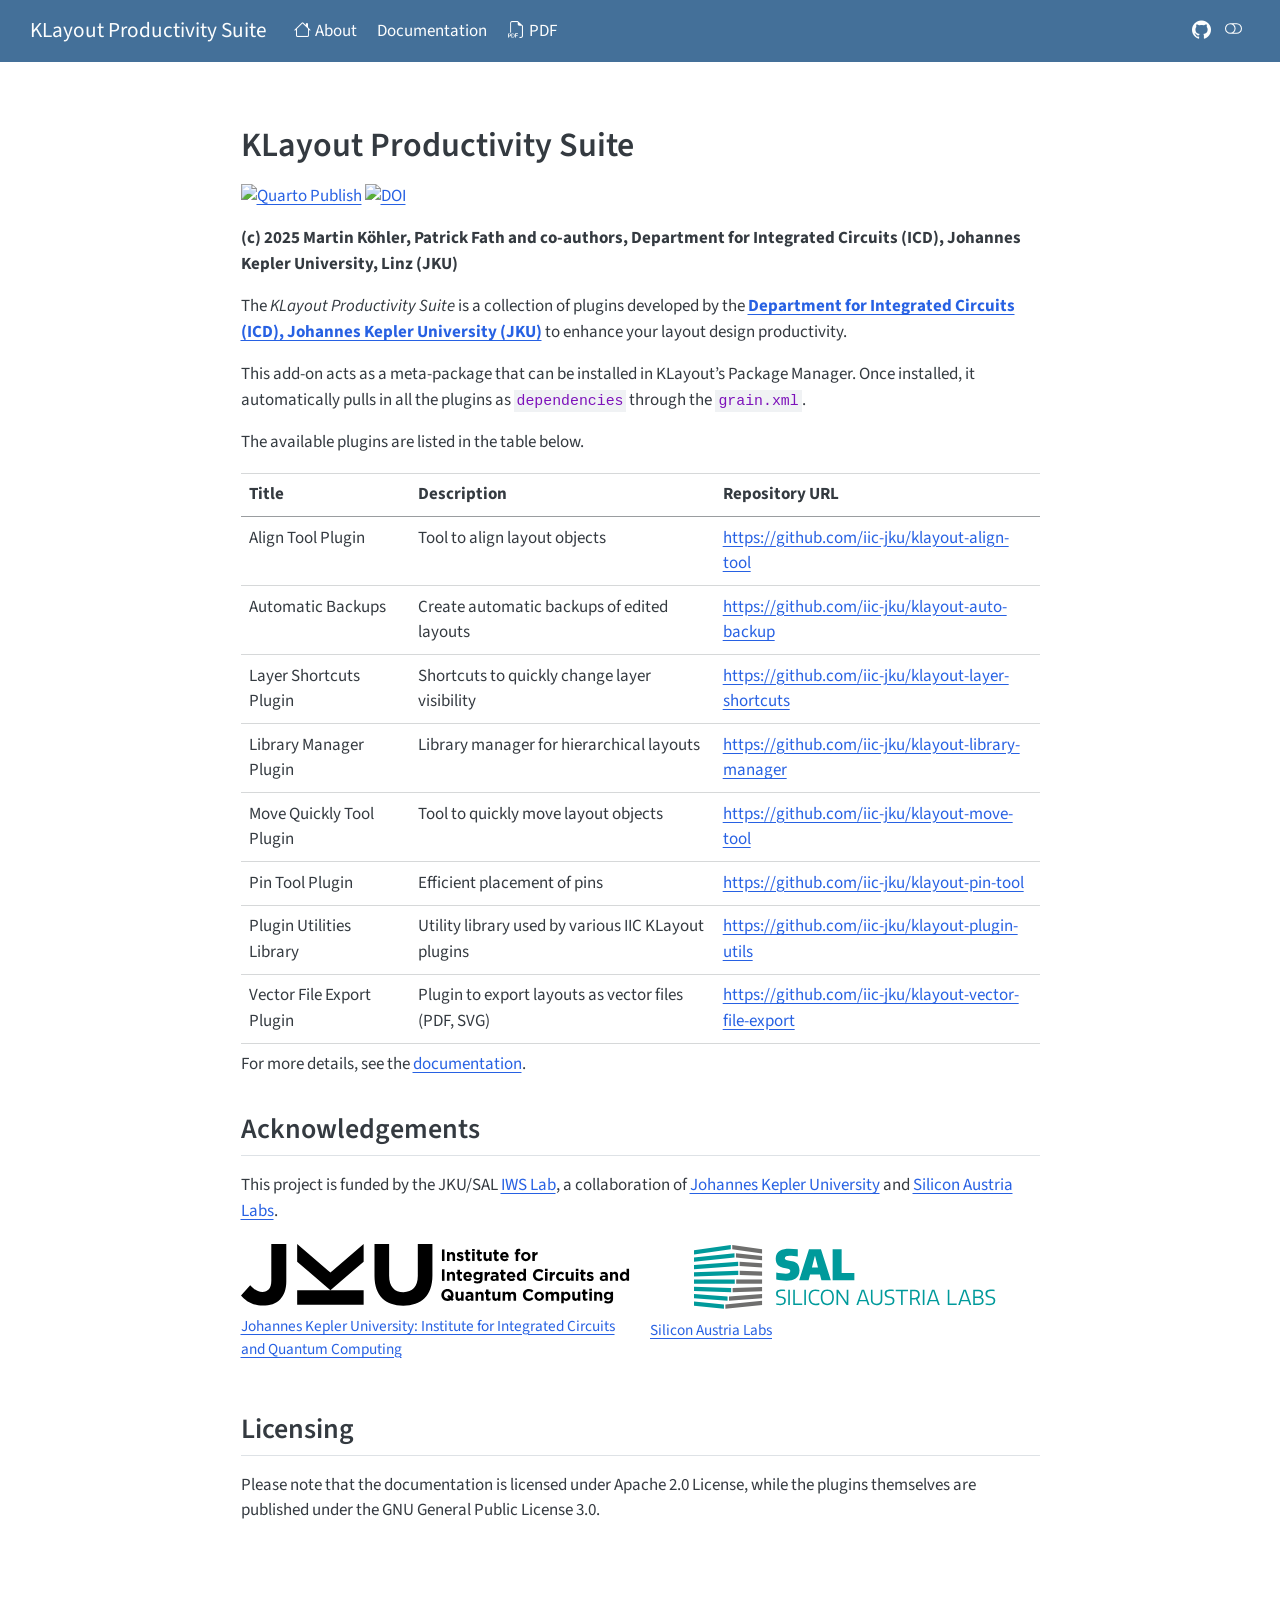
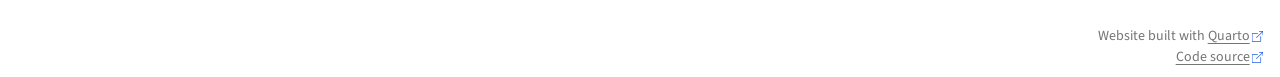
==== commit 7545a033: "Built site for gh-pages" ====
--- a/index.html
+++ b/index.html
@@ -2,7 +2,7 @@
 <html xmlns="http://www.w3.org/1999/xhtml" lang="en-US" xml:lang="en-US"><head>
 
 <meta charset="utf-8">
-<meta name="generator" content="quarto-1.8.26">
+<meta name="generator" content="quarto-1.8.27">
 
 <meta name="viewport" content="width=device-width, initial-scale=1.0, user-scalable=yes">
 
@@ -37,9 +37,9 @@
 <script src="site_libs/quarto-html/tippy.umd.min.js"></script>
 <script src="site_libs/quarto-html/anchor.min.js"></script>
 <link href="site_libs/quarto-html/tippy.css" rel="stylesheet">
-<link href="site_libs/quarto-html/quarto-syntax-highlighting-587c61ba64f3a5504c4d52d930310e48.css" rel="stylesheet" class="quarto-color-scheme" id="quarto-text-highlighting-styles">
-<link href="site_libs/quarto-html/quarto-syntax-highlighting-dark-b758ccaa5987ceb1b75504551e579abf.css" rel="stylesheet" class="quarto-color-scheme quarto-color-alternate" id="quarto-text-highlighting-styles">
-<link href="site_libs/quarto-html/quarto-syntax-highlighting-587c61ba64f3a5504c4d52d930310e48.css" rel="stylesheet" class="quarto-color-scheme-extra" id="quarto-text-highlighting-styles">
+<link href="site_libs/quarto-html/quarto-syntax-highlighting-ed96de9b727972fe78a7b5d16c58bf87.css" rel="stylesheet" class="quarto-color-scheme" id="quarto-text-highlighting-styles">
+<link href="site_libs/quarto-html/quarto-syntax-highlighting-dark-4d9afe2b8d18ee9fa5d0d57b5ed4214d.css" rel="stylesheet" class="quarto-color-scheme quarto-color-alternate" id="quarto-text-highlighting-styles">
+<link href="site_libs/quarto-html/quarto-syntax-highlighting-ed96de9b727972fe78a7b5d16c58bf87.css" rel="stylesheet" class="quarto-color-scheme-extra" id="quarto-text-highlighting-styles">
 <script src="site_libs/bootstrap/bootstrap.min.js"></script>
 <link href="site_libs/bootstrap/bootstrap-icons.css" rel="stylesheet">
 <link href="site_libs/bootstrap/bootstrap-b66d9f3da4d84aca26cc7cc1c94b0445.min.css" rel="stylesheet" append-hash="true" class="quarto-color-scheme" id="quarto-bootstrap" data-mode="light">
@@ -359,13 +359,18 @@
 <td>Utility library used by various IIC KLayout plugins</td>
 <td><a href="https://github.com/iic-jku/klayout-plugin-utils" class="uri">https://github.com/iic-jku/klayout-plugin-utils</a></td>
 </tr>
+<tr class="even">
+<td>Vector File Export Plugin</td>
+<td>Plugin to export layouts as vector files (PDF, SVG)</td>
+<td><a href="https://github.com/iic-jku/klayout-vector-file-export" class="uri">https://github.com/iic-jku/klayout-vector-file-export</a></td>
+</tr>
 </tbody>
 </table>
 <p>For more details, see the <a href="https://iic-jku.github.io/klayout-productivity-suite/doc/doc.html">documentation</a>.</p>
 <section id="acknowledgements" class="level2">
 <h2 class="anchored" data-anchor-id="acknowledgements">Acknowledgements</h2>
 <p>This project is funded by the JKU/SAL <a href="https://research.jku.at/de/projects/jku-lit-sal-intelligent-wireless-systems-lab-iws-lab/">IWS Lab</a>, a collaboration of <a href="https://jku.at">Johannes Kepler University</a> and <a href="https://silicon-austria-labs.com">Silicon Austria Labs</a>.</p>
-<div class="quarto-layout-panel" data-layout-ncol="2" data-layout-nrow="1">
+<div class="quarto-layout-panel" data-layout-nrow="1" data-layout-ncol="2">
 <div class="quarto-layout-row">
 <div class="quarto-layout-cell" style="flex-basis: 50.0%;justify-content: flex-start;">
 <div class="quarto-figure quarto-figure-center">
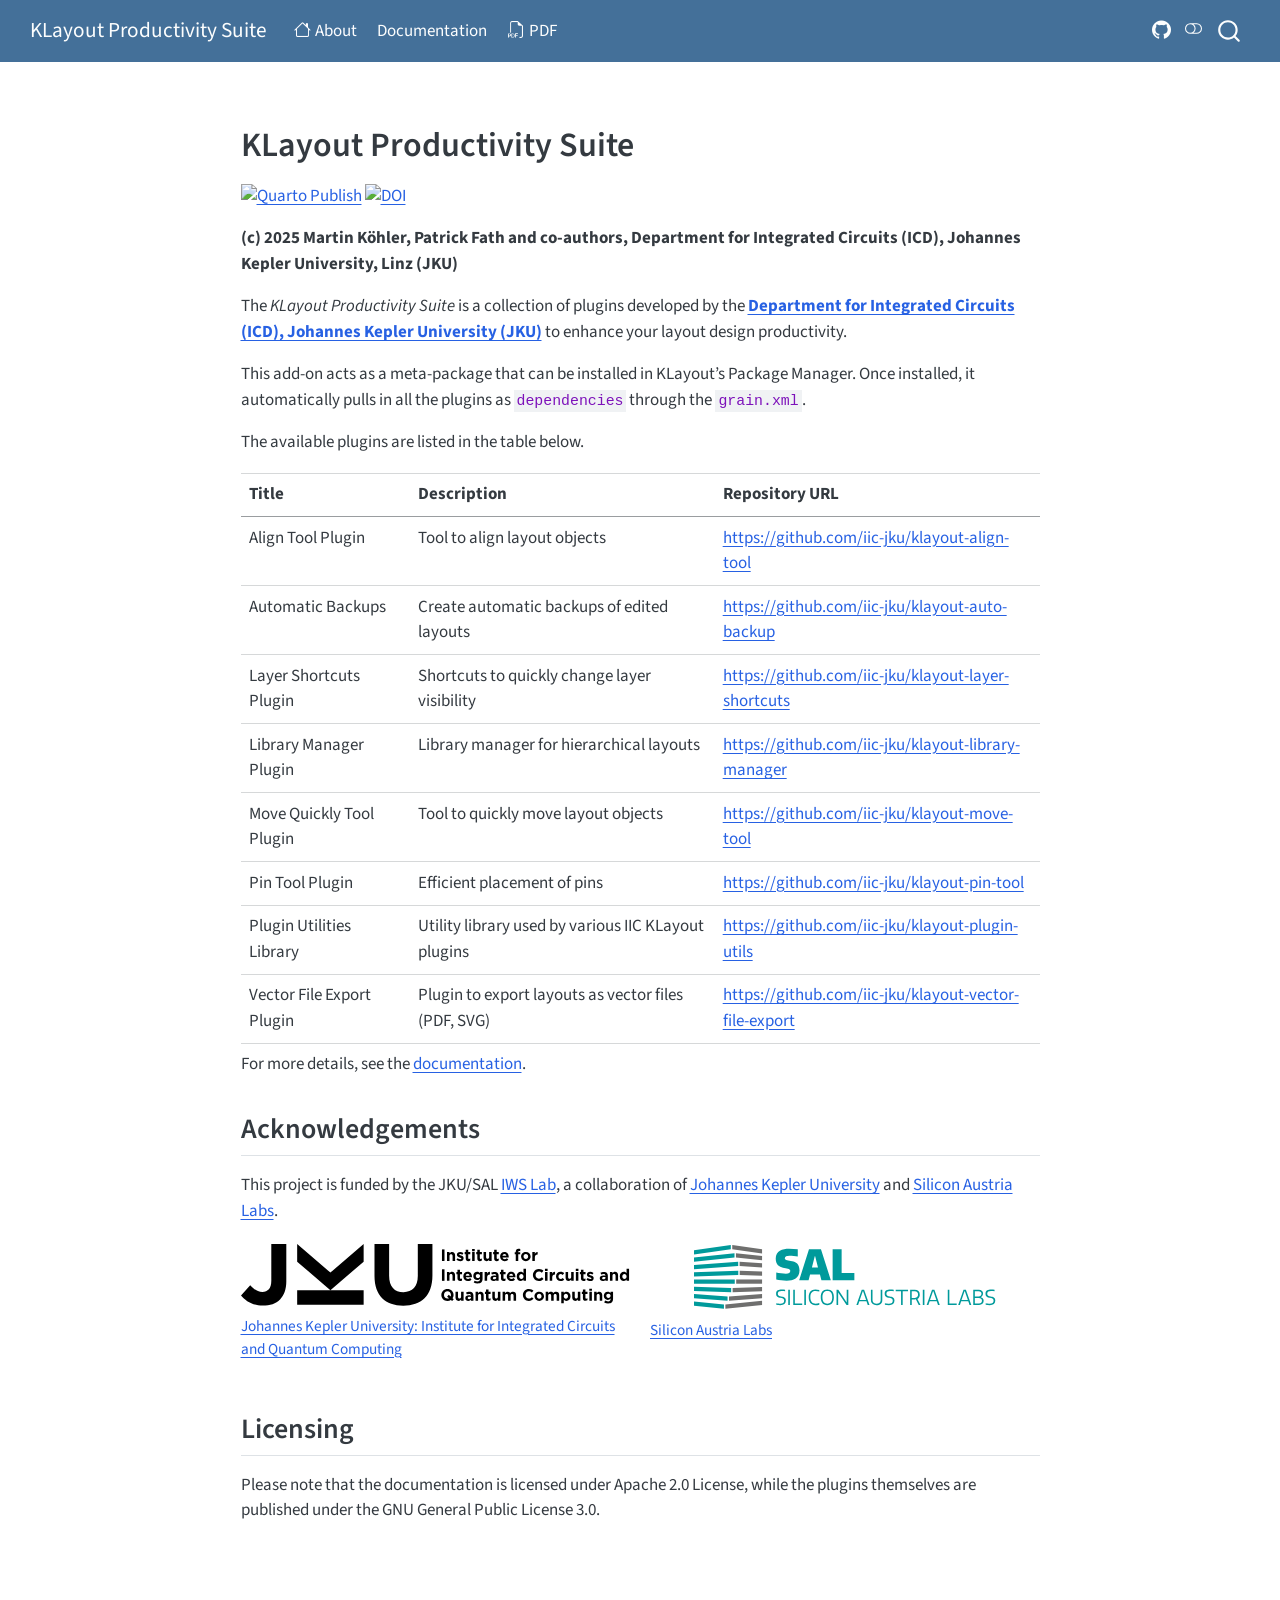
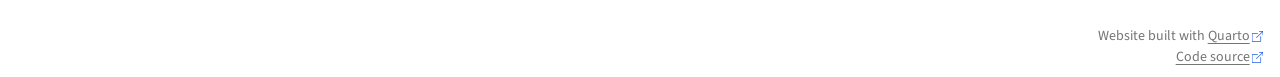
==== commit 7410b620: "Built site for gh-pages" ====
--- a/index.html
+++ b/index.html
@@ -2,13 +2,16 @@
 <html xmlns="http://www.w3.org/1999/xhtml" lang="en-US" xml:lang="en-US"><head>
 
 <meta charset="utf-8">
-<meta name="generator" content="quarto-1.8.27">
+<meta name="generator" content="quarto-1.9.36">
 
 <meta name="viewport" content="width=device-width, initial-scale=1.0, user-scalable=yes">
 
 
 <title>About – KLayout Productivity Suite</title>
 <style>
+/* Default styles provided by pandoc.
+** See https://pandoc.org/MANUAL.html#variables-for-html for config info.
+*/
 code{white-space: pre-wrap;}
 span.smallcaps{font-variant: small-caps;}
 div.columns{display: flex; gap: min(4vw, 1.5em);}
@@ -32,19 +35,18 @@
 <meta name="quarto:offset" content="./">
 <script src="site_libs/quarto-html/quarto.js" type="module"></script>
 <script src="site_libs/quarto-html/tabsets/tabsets.js" type="module"></script>
-<script src="site_libs/quarto-html/axe/axe-check.js" type="module"></script>
 <script src="site_libs/quarto-html/popper.min.js"></script>
 <script src="site_libs/quarto-html/tippy.umd.min.js"></script>
 <script src="site_libs/quarto-html/anchor.min.js"></script>
 <link href="site_libs/quarto-html/tippy.css" rel="stylesheet">
-<link href="site_libs/quarto-html/quarto-syntax-highlighting-ed96de9b727972fe78a7b5d16c58bf87.css" rel="stylesheet" class="quarto-color-scheme" id="quarto-text-highlighting-styles">
-<link href="site_libs/quarto-html/quarto-syntax-highlighting-dark-4d9afe2b8d18ee9fa5d0d57b5ed4214d.css" rel="stylesheet" class="quarto-color-scheme quarto-color-alternate" id="quarto-text-highlighting-styles">
-<link href="site_libs/quarto-html/quarto-syntax-highlighting-ed96de9b727972fe78a7b5d16c58bf87.css" rel="stylesheet" class="quarto-color-scheme-extra" id="quarto-text-highlighting-styles">
+<link href="site_libs/quarto-html/quarto-syntax-highlighting-845c23b38eaddc0f92fda52bfe77a8c8.css" rel="stylesheet" class="quarto-color-scheme" id="quarto-text-highlighting-styles">
+<link href="site_libs/quarto-html/quarto-syntax-highlighting-dark-f418161beb48e0141c760e455f12af2c.css" rel="stylesheet" class="quarto-color-scheme quarto-color-alternate" id="quarto-text-highlighting-styles">
+<link href="site_libs/quarto-html/quarto-syntax-highlighting-845c23b38eaddc0f92fda52bfe77a8c8.css" rel="stylesheet" class="quarto-color-scheme-extra" id="quarto-text-highlighting-styles">
 <script src="site_libs/bootstrap/bootstrap.min.js"></script>
 <link href="site_libs/bootstrap/bootstrap-icons.css" rel="stylesheet">
-<link href="site_libs/bootstrap/bootstrap-b66d9f3da4d84aca26cc7cc1c94b0445.min.css" rel="stylesheet" append-hash="true" class="quarto-color-scheme" id="quarto-bootstrap" data-mode="light">
-<link href="site_libs/bootstrap/bootstrap-dark-d3daa1d1ef55350d6f5c3e6cec97cbbd.min.css" rel="stylesheet" append-hash="true" class="quarto-color-scheme quarto-color-alternate" id="quarto-bootstrap" data-mode="dark">
-<link href="site_libs/bootstrap/bootstrap-b66d9f3da4d84aca26cc7cc1c94b0445.min.css" rel="stylesheet" append-hash="true" class="quarto-color-scheme-extra" id="quarto-bootstrap" data-mode="light">
+<link href="site_libs/bootstrap/bootstrap-8ec1fb2740a17410fc6227cc0b93a09a.min.css" rel="stylesheet" append-hash="true" class="quarto-color-scheme" id="quarto-bootstrap" data-mode="light">
+<link href="site_libs/bootstrap/bootstrap-dark-6fba50ad7caf29492cb2a43abebf4864.min.css" rel="stylesheet" append-hash="true" class="quarto-color-scheme quarto-color-alternate" id="quarto-bootstrap" data-mode="dark">
+<link href="site_libs/bootstrap/bootstrap-8ec1fb2740a17410fc6227cc0b93a09a.min.css" rel="stylesheet" append-hash="true" class="quarto-color-scheme-extra" id="quarto-bootstrap" data-mode="light">
 <script id="quarto-search-options" type="application/json">{
   "location": "navbar",
   "copy-button": false,
